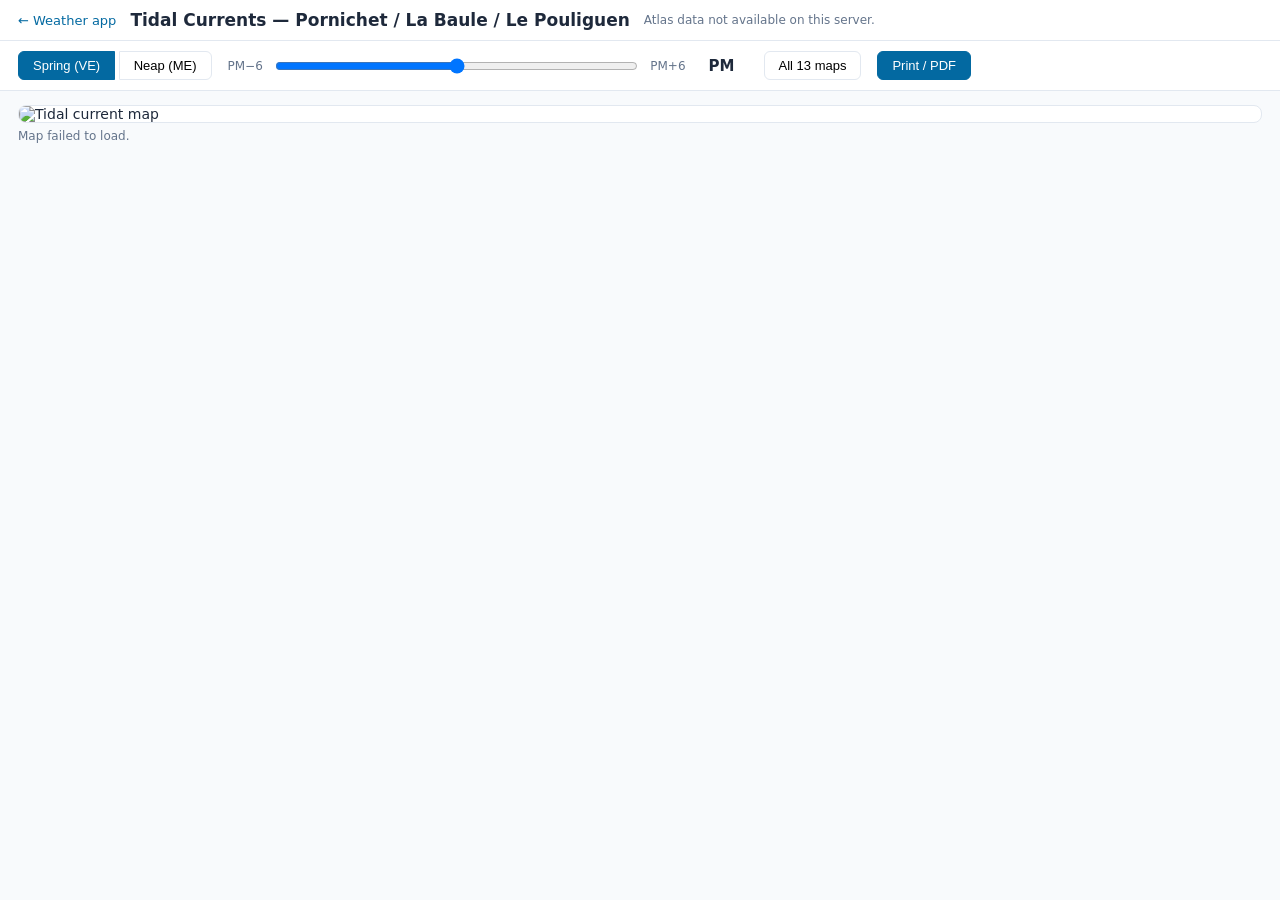
==== app/static/currents.html @ 2fe5664b "Tidal current atlas page: SHOM C3D Loire, PM-6..PM+6 maps New standalone /currents page with the SHO" ====
<!doctype html>
<html lang="en">
<head>
  <meta charset="utf-8" />
  <meta name="viewport" content="width=device-width, initial-scale=1" />
  <title>Tidal Currents — Pornichet</title>
  <style>
    :root {
      --ink: #1e293b; --ink-muted: #64748b; --line: #e2e8f0;
      --bg: #f8fafc; --accent: #0369a1;
    }
    * { box-sizing: border-box; }
    body {
      margin: 0; background: var(--bg); color: var(--ink);
      font-family: "Segoe UI", system-ui, sans-serif; font-size: 14px;
    }
    header {
      display: flex; align-items: center; gap: 14px; flex-wrap: wrap;
      padding: 10px 18px; background: #fff; border-bottom: 1px solid var(--line);
    }
    header h1 { font-size: 17px; margin: 0; }
    header a { color: var(--accent); text-decoration: none; font-size: 13px; }
    .meta { color: var(--ink-muted); font-size: 12px; }
    .controls {
      display: flex; align-items: center; gap: 16px; flex-wrap: wrap;
      padding: 10px 18px; background: #fff; border-bottom: 1px solid var(--line);
      position: sticky; top: 0; z-index: 5;
    }
    .regime-toggle button {
      padding: 6px 14px; border: 1px solid var(--line); background: #fff;
      cursor: pointer; font-size: 13px;
    }
    .regime-toggle button:first-child { border-radius: 6px 0 0 6px; }
    .regime-toggle button:last-child { border-radius: 0 6px 6px 0; margin-left: -1px; }
    .regime-toggle button.active { background: var(--accent); color: #fff; border-color: var(--accent); }
    .hour-ctl { display: flex; align-items: center; gap: 10px; flex: 1; min-width: 260px; max-width: 520px; }
    .hour-ctl input[type=range] { flex: 1; }
    .hour-label { font-weight: 700; font-size: 15px; min-width: 52px; text-align: center; }
    .btn {
      padding: 6px 14px; border: 1px solid var(--line); background: #fff;
      border-radius: 6px; cursor: pointer; font-size: 13px;
    }
    .btn.primary { background: var(--accent); border-color: var(--accent); color: #fff; }
    main { padding: 14px 18px; max-width: 1280px; margin: 0 auto; }
    .single-view img, .grid-view img {
      width: 100%; display: block; border: 1px solid var(--line);
      border-radius: 8px; background: #fff;
    }
    .grid-view { display: none; grid-template-columns: 1fr; gap: 14px; }
    .grid-view figure { margin: 0; }
    .grid-view figcaption {
      font-size: 12px; font-weight: 700; color: var(--ink-muted);
      margin: 2px 0 4px 2px; text-transform: uppercase; letter-spacing: .04em;
    }
    .status { color: var(--ink-muted); font-size: 12px; padding: 6px 0; }
    .print-head { display: none; }

    @media print {
      header, .controls, .status { display: none !important; }
      body { background: #fff; }
      main { padding: 0; max-width: none; }
      .single-view { display: none !important; }
      .grid-view { display: grid !important; gap: 6mm; }
      .grid-view figure { break-inside: avoid; page-break-inside: avoid; }
      .grid-view img { border: 1px solid #cbd5e1; border-radius: 0; }
      .print-head { display: block; border-bottom: 2px solid #1e3a8a; margin-bottom: 6mm; padding-bottom: 3mm; }
      .print-head h1 { font-size: 20px; color: #1e3a8a; margin: 0; }
      .print-head .meta { font-size: 11px; }
      @page { size: A4 portrait; margin: 10mm; }
    }
  </style>
</head>
<body>
  <header>
    <a href="/">&larr; Weather app</a>
    <h1>Tidal Currents &mdash; Pornichet / La Baule / Le Pouliguen</h1>
    <span class="meta" id="metaText">Loading&hellip;</span>
  </header>

  <div class="controls">
    <div class="regime-toggle">
      <button id="btnVE" class="active" title="Vive-eau, coefficient 95">Spring (VE)</button>
      <button id="btnME" title="Morte-eau, coefficient 45">Neap (ME)</button>
    </div>
    <div class="hour-ctl">
      <span style="font-size:12px;color:var(--ink-muted)">PM&minus;6</span>
      <input type="range" id="hourSlider" min="-6" max="6" step="1" value="0" />
      <span style="font-size:12px;color:var(--ink-muted)">PM+6</span>
      <span class="hour-label" id="hourLabel">PM</span>
    </div>
    <button class="btn" id="btnGrid">All 13 maps</button>
    <button class="btn primary" id="btnPrint">Print / PDF</button>
  </div>

  <main>
    <div class="print-head">
      <h1 id="printTitle">Tidal Currents &mdash; Pornichet</h1>
      <div class="meta" id="printMeta"></div>
    </div>
    <div class="single-view" id="singleView">
      <img id="mapImg" alt="Tidal current map" />
      <div class="status" id="statusText"></div>
    </div>
    <div class="grid-view" id="gridView"></div>
  </main>

  <script>
    let regime = 'VE';
    let hour = 0;
    let gridMode = false;

    const mapImg = document.getElementById('mapImg');
    const hourSlider = document.getElementById('hourSlider');
    const hourLabel = document.getElementById('hourLabel');
    const statusText = document.getElementById('statusText');

    const pmLabel = h => h === 0 ? 'PM' : (h > 0 ? `PM+${h}` : `PM−${-h}`);
    const mapUrl = (r, h) => `/api/current-atlas/map?regime=${r}&hour=${h}`;

    function showSingle() {
      hourLabel.textContent = pmLabel(hour);
      statusText.textContent = 'Rendering…';
      mapImg.src = mapUrl(regime, hour);
      mapImg.onload = () => {
        statusText.textContent = '';
        // Pre-warm neighbouring hours for smooth sliding
        [hour - 1, hour + 1].forEach(h2 => {
          if (h2 >= -6 && h2 <= 6) { const i = new Image(); i.src = mapUrl(regime, h2); }
        });
      };
      mapImg.onerror = () => { statusText.textContent = 'Map failed to load.'; };
    }

    function buildGrid() {
      const grid = document.getElementById('gridView');
      grid.innerHTML = '';
      for (let h = -6; h <= 6; h++) {
        const fig = document.createElement('figure');
        const cap = document.createElement('figcaption');
        cap.textContent = pmLabel(h) + (regime === 'VE' ? ' · spring (VE)' : ' · neap (ME)');
        const img = document.createElement('img');
        img.loading = 'lazy';
        img.src = mapUrl(regime, h);
        fig.append(cap, img);
        grid.appendChild(fig);
      }
    }

    function setGridMode(on) {
      gridMode = on;
      document.getElementById('gridView').style.display = on ? 'grid' : 'none';
      document.getElementById('singleView').style.display = on ? 'none' : '';
      document.getElementById('btnGrid').textContent = on ? 'Single map' : 'All 13 maps';
      if (on) buildGrid(); else showSingle();
    }

    function setRegime(r) {
      regime = r;
      document.getElementById('btnVE').classList.toggle('active', r === 'VE');
      document.getElementById('btnME').classList.toggle('active', r === 'ME');
      updatePrintHead();
      if (gridMode) buildGrid(); else showSingle();
    }

    function updatePrintHead() {
      const rl = regime === 'VE' ? 'Spring tide (vive-eau, coeff 95)' : 'Neap tide (morte-eau, coeff 45)';
      document.getElementById('printTitle').textContent =
        `Tidal Currents — Pornichet / La Baule / Le Pouliguen — ${rl}`;
      document.getElementById('printMeta').textContent =
        `SHOM C3D LOIRE (surface) · PM = high water Saint-Nazaire · printed ${new Date().toLocaleString()}`;
    }

    document.getElementById('btnVE').addEventListener('click', () => setRegime('VE'));
    document.getElementById('btnME').addEventListener('click', () => setRegime('ME'));
    hourSlider.addEventListener('input', () => { hour = +hourSlider.value; showSingle(); });
    document.getElementById('btnGrid').addEventListener('click', () => setGridMode(!gridMode));
    document.getElementById('btnPrint').addEventListener('click', () => {
      // Print always uses the 13-map grid of the active regime
      if (!gridMode) setGridMode(true);
      updatePrintHead();
      // Give lazy images a moment to load before the print dialog
      const imgs = [...document.querySelectorAll('#gridView img')];
      Promise.all(imgs.map(i => i.complete ? null : new Promise(res => { i.onload = i.onerror = res; })))
        .then(() => setTimeout(() => window.print(), 200));
    });

    fetch('/api/current-atlas/meta')
      .then(r => r.ok ? r.json() : Promise.reject(new Error('HTTP ' + r.status)))
      .then(m => {
        document.getElementById('metaText').textContent =
          `${m.product} · PM = HW ${m.pm_reference} · scale 0–${m.vmax_kt} kt`;
      })
      .catch(() => {
        document.getElementById('metaText').textContent = 'Atlas data not available on this server.';
      });

    updatePrintHead();
    showSingle();
  </script>
</body>
</html>
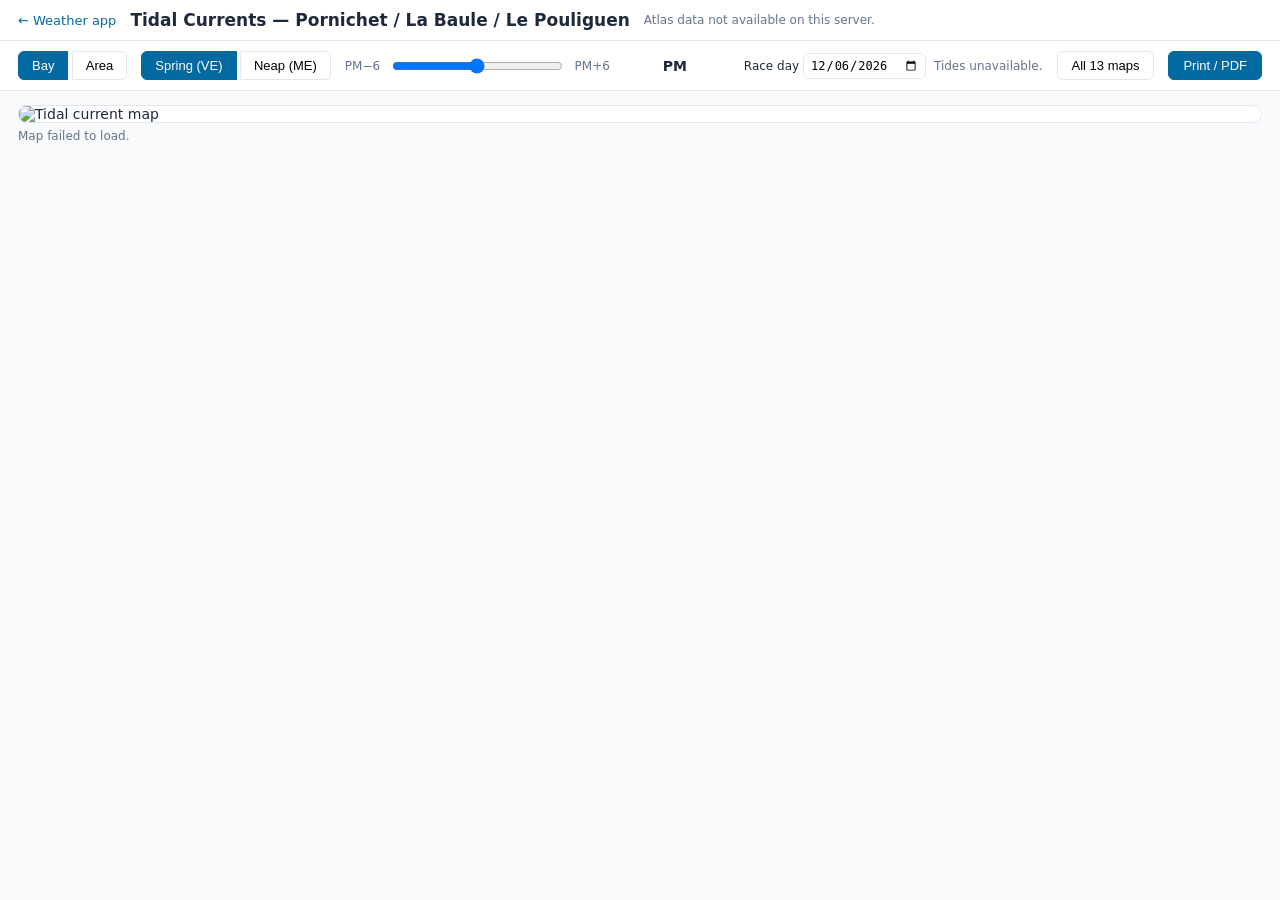
==== commit ca3ca352: "Current atlas: bay zoom, hotspot annotations + tide clock - Two views: "bay" (default) zooms in on P" ====
--- a/app/static/currents.html
+++ b/app/static/currents.html
@@ -22,25 +22,30 @@
     header a { color: var(--accent); text-decoration: none; font-size: 13px; }
     .meta { color: var(--ink-muted); font-size: 12px; }
     .controls {
-      display: flex; align-items: center; gap: 16px; flex-wrap: wrap;
+      display: flex; align-items: center; gap: 14px; flex-wrap: wrap;
       padding: 10px 18px; background: #fff; border-bottom: 1px solid var(--line);
       position: sticky; top: 0; z-index: 5;
     }
-    .regime-toggle button {
-      padding: 6px 14px; border: 1px solid var(--line); background: #fff;
+    .seg button {
+      padding: 6px 13px; border: 1px solid var(--line); background: #fff;
       cursor: pointer; font-size: 13px;
     }
-    .regime-toggle button:first-child { border-radius: 6px 0 0 6px; }
-    .regime-toggle button:last-child { border-radius: 0 6px 6px 0; margin-left: -1px; }
-    .regime-toggle button.active { background: var(--accent); color: #fff; border-color: var(--accent); }
-    .hour-ctl { display: flex; align-items: center; gap: 10px; flex: 1; min-width: 260px; max-width: 520px; }
+    .seg button:first-child { border-radius: 6px 0 0 6px; }
+    .seg button:last-child { border-radius: 0 6px 6px 0; margin-left: -1px; }
+    .seg button.active { background: var(--accent); color: #fff; border-color: var(--accent); }
+    .hour-ctl { display: flex; align-items: center; gap: 10px; flex: 1; min-width: 240px; max-width: 480px; }
     .hour-ctl input[type=range] { flex: 1; }
-    .hour-label { font-weight: 700; font-size: 15px; min-width: 52px; text-align: center; }
+    .hour-label { font-weight: 700; font-size: 14px; min-width: 110px; text-align: center; }
     .btn {
       padding: 6px 14px; border: 1px solid var(--line); background: #fff;
       border-radius: 6px; cursor: pointer; font-size: 13px;
     }
     .btn.primary { background: var(--accent); border-color: var(--accent); color: #fff; }
+    .tide-ctl { display: flex; align-items: center; gap: 8px; font-size: 12px; }
+    .tide-ctl input[type=date], .tide-ctl select {
+      padding: 4px 6px; border: 1px solid var(--line); border-radius: 6px; font-size: 12px;
+    }
+    .tide-info { color: var(--ink-muted); font-size: 12px; }
     main { padding: 14px 18px; max-width: 1280px; margin: 0 auto; }
     .single-view img, .grid-view img {
       width: 100%; display: block; border: 1px solid var(--line);
@@ -78,9 +83,13 @@
   </header>
 
   <div class="controls">
-    <div class="regime-toggle">
-      <button id="btnVE" class="active" title="Vive-eau, coefficient 95">Spring (VE)</button>
-      <button id="btnME" title="Morte-eau, coefficient 45">Neap (ME)</button>
+    <div class="seg" id="viewToggle">
+      <button data-view="bay" class="active" title="Zoomed in on the bay, just outside Pornichet harbour">Bay</button>
+      <button data-view="area" title="Wider approaches: Le Croisic to the Loire estuary">Area</button>
+    </div>
+    <div class="seg" id="regimeToggle">
+      <button data-regime="VE" class="active" title="Vive-eau, coefficient 95">Spring (VE)</button>
+      <button data-regime="ME" title="Morte-eau, coefficient 45">Neap (ME)</button>
     </div>
     <div class="hour-ctl">
       <span style="font-size:12px;color:var(--ink-muted)">PM&minus;6</span>
@@ -88,6 +97,11 @@
       <span style="font-size:12px;color:var(--ink-muted)">PM+6</span>
       <span class="hour-label" id="hourLabel">PM</span>
     </div>
+    <div class="tide-ctl">
+      <label>Race day <input type="date" id="raceDate" /></label>
+      <select id="hwSelect" style="display:none"></select>
+      <span class="tide-info" id="tideInfo"></span>
+    </div>
     <button class="btn" id="btnGrid">All 13 maps</button>
     <button class="btn primary" id="btnPrint">Print / PDF</button>
   </div>
@@ -105,9 +119,12 @@
   </main>
 
   <script>
+    let view = 'bay';
     let regime = 'VE';
     let hour = 0;
     let gridMode = false;
+    let tide = null;        // /api/current-atlas/tides payload
+    let hwTime = null;      // Date of the selected high water
 
     const mapImg = document.getElementById('mapImg');
     const hourSlider = document.getElementById('hourSlider');
@@ -115,15 +132,21 @@
     const statusText = document.getElementById('statusText');
 
     const pmLabel = h => h === 0 ? 'PM' : (h > 0 ? `PM+${h}` : `PM−${-h}`);
-    const mapUrl = (r, h) => `/api/current-atlas/map?regime=${r}&hour=${h}`;
+    const clock = dt => dt.toLocaleTimeString([], { hour: '2-digit', minute: '2-digit' });
+    const mapUrl = (r, h) => `/api/current-atlas/map?regime=${r}&hour=${h}&view=${view}`;
+
+    function hourText(h) {
+      if (!hwTime) return pmLabel(h);
+      const t = new Date(hwTime.getTime() + h * 3600e3);
+      return `${pmLabel(h)} · ${clock(t)}`;
+    }
 
     function showSingle() {
-      hourLabel.textContent = pmLabel(hour);
+      hourLabel.textContent = hourText(hour);
       statusText.textContent = 'Rendering…';
       mapImg.src = mapUrl(regime, hour);
       mapImg.onload = () => {
         statusText.textContent = '';
-        // Pre-warm neighbouring hours for smooth sliding
         [hour - 1, hour + 1].forEach(h2 => {
           if (h2 >= -6 && h2 <= 6) { const i = new Image(); i.src = mapUrl(regime, h2); }
         });
@@ -137,7 +160,7 @@
       for (let h = -6; h <= 6; h++) {
         const fig = document.createElement('figure');
         const cap = document.createElement('figcaption');
-        cap.textContent = pmLabel(h) + (regime === 'VE' ? ' · spring (VE)' : ' · neap (ME)');
+        cap.textContent = hourText(h) + (regime === 'VE' ? ' · spring (VE)' : ' · neap (ME)');
         const img = document.createElement('img');
         img.loading = 'lazy';
         img.src = mapUrl(regime, h);
@@ -146,43 +169,107 @@
       }
     }
 
+    function refresh() {
+      updatePrintHead();
+      if (gridMode) buildGrid(); else showSingle();
+    }
+
     function setGridMode(on) {
       gridMode = on;
       document.getElementById('gridView').style.display = on ? 'grid' : 'none';
       document.getElementById('singleView').style.display = on ? 'none' : '';
       document.getElementById('btnGrid').textContent = on ? 'Single map' : 'All 13 maps';
-      if (on) buildGrid(); else showSingle();
-    }
-
-    function setRegime(r) {
-      regime = r;
-      document.getElementById('btnVE').classList.toggle('active', r === 'VE');
-      document.getElementById('btnME').classList.toggle('active', r === 'ME');
-      updatePrintHead();
-      if (gridMode) buildGrid(); else showSingle();
+      refresh();
     }
 
     function updatePrintHead() {
       const rl = regime === 'VE' ? 'Spring tide (vive-eau, coeff 95)' : 'Neap tide (morte-eau, coeff 45)';
+      const vl = view === 'bay' ? 'Baie de La Baule / Pornichet' : 'Le Croisic – Loire';
+      let extra = '';
+      if (tide && hwTime) {
+        extra = ` · ${tide.date}: HW ${clock(hwTime)}` +
+          (tide.coeff_estimate ? `, coeff ≈ ${tide.coeff_estimate}` : '');
+      }
       document.getElementById('printTitle').textContent =
-        `Tidal Currents — Pornichet / La Baule / Le Pouliguen — ${rl}`;
+        `Tidal Currents — ${vl} — ${rl}`;
       document.getElementById('printMeta').textContent =
-        `SHOM C3D LOIRE (surface) · PM = high water Saint-Nazaire · printed ${new Date().toLocaleString()}`;
-    }
-
-    document.getElementById('btnVE').addEventListener('click', () => setRegime('VE'));
-    document.getElementById('btnME').addEventListener('click', () => setRegime('ME'));
+        `SHOM C3D LOIRE (surface) · PM = high water Saint-Nazaire${extra} · printed ${new Date().toLocaleString()}`;
+    }
+
+    // ── Tide clock ───────────────────────────────────────────────────────────
+    async function loadTides(dateStr) {
+      const info = document.getElementById('tideInfo');
+      const sel = document.getElementById('hwSelect');
+      info.textContent = 'Loading tides…';
+      sel.style.display = 'none';
+      tide = null; hwTime = null;
+      try {
+        const resp = await fetch(`/api/current-atlas/tides?date=${dateStr}`);
+        if (!resp.ok) throw new Error('HTTP ' + resp.status);
+        tide = await resp.json();
+        const highs = tide.highs || [];
+        if (!highs.length) { info.textContent = 'No HW found for this date.'; refresh(); return; }
+
+        sel.innerHTML = '';
+        highs.forEach((h, i) => {
+          const t = new Date(h.time_utc);
+          sel.add(new Option(`HW ${clock(t)} (${h.height_m} m)`, i));
+        });
+        sel.style.display = '';
+        sel.onchange = () => {
+          hwTime = new Date(highs[+sel.value].time_utc);
+          refresh();
+        };
+        // Default: first HW after 06:00 local, else the first one
+        let pick = highs.findIndex(h => new Date(h.time_utc).getHours() >= 6);
+        if (pick < 0) pick = 0;
+        sel.value = String(pick);
+        hwTime = new Date(highs[pick].time_utc);
+
+        let txt = '';
+        if (tide.coeff_estimate) {
+          txt = `coeff ≈ ${tide.coeff_estimate} → ${tide.regime_suggestion === 'VE' ? 'spring (VE)' : 'neap (ME)'}`;
+          if (tide.regime_suggestion && tide.regime_suggestion !== regime) setRegime(tide.regime_suggestion, true);
+        }
+        info.textContent = txt;
+        refresh();
+      } catch (err) {
+        info.textContent = 'Tides unavailable.';
+        refresh();
+      }
+    }
+
+    // ── Controls ─────────────────────────────────────────────────────────────
+    function setRegime(r, silent) {
+      regime = r;
+      document.querySelectorAll('#regimeToggle button').forEach(b =>
+        b.classList.toggle('active', b.dataset.regime === r));
+      if (!silent) refresh();
+    }
+
+    document.querySelectorAll('#viewToggle button').forEach(b =>
+      b.addEventListener('click', () => {
+        view = b.dataset.view;
+        document.querySelectorAll('#viewToggle button').forEach(x =>
+          x.classList.toggle('active', x === b));
+        refresh();
+      }));
+    document.querySelectorAll('#regimeToggle button').forEach(b =>
+      b.addEventListener('click', () => setRegime(b.dataset.regime)));
     hourSlider.addEventListener('input', () => { hour = +hourSlider.value; showSingle(); });
     document.getElementById('btnGrid').addEventListener('click', () => setGridMode(!gridMode));
     document.getElementById('btnPrint').addEventListener('click', () => {
-      // Print always uses the 13-map grid of the active regime
       if (!gridMode) setGridMode(true);
       updatePrintHead();
-      // Give lazy images a moment to load before the print dialog
       const imgs = [...document.querySelectorAll('#gridView img')];
       Promise.all(imgs.map(i => i.complete ? null : new Promise(res => { i.onload = i.onerror = res; })))
         .then(() => setTimeout(() => window.print(), 200));
     });
+
+    const dateInput = document.getElementById('raceDate');
+    const today = new Date();
+    dateInput.value = `${today.getFullYear()}-${String(today.getMonth() + 1).padStart(2, '0')}-${String(today.getDate()).padStart(2, '0')}`;
+    dateInput.addEventListener('change', () => { if (dateInput.value) loadTides(dateInput.value); });
 
     fetch('/api/current-atlas/meta')
       .then(r => r.ok ? r.json() : Promise.reject(new Error('HTTP ' + r.status)))
@@ -196,6 +283,7 @@
 
     updatePrintHead();
     showSingle();
+    loadTides(dateInput.value);
   </script>
 </body>
 </html>
